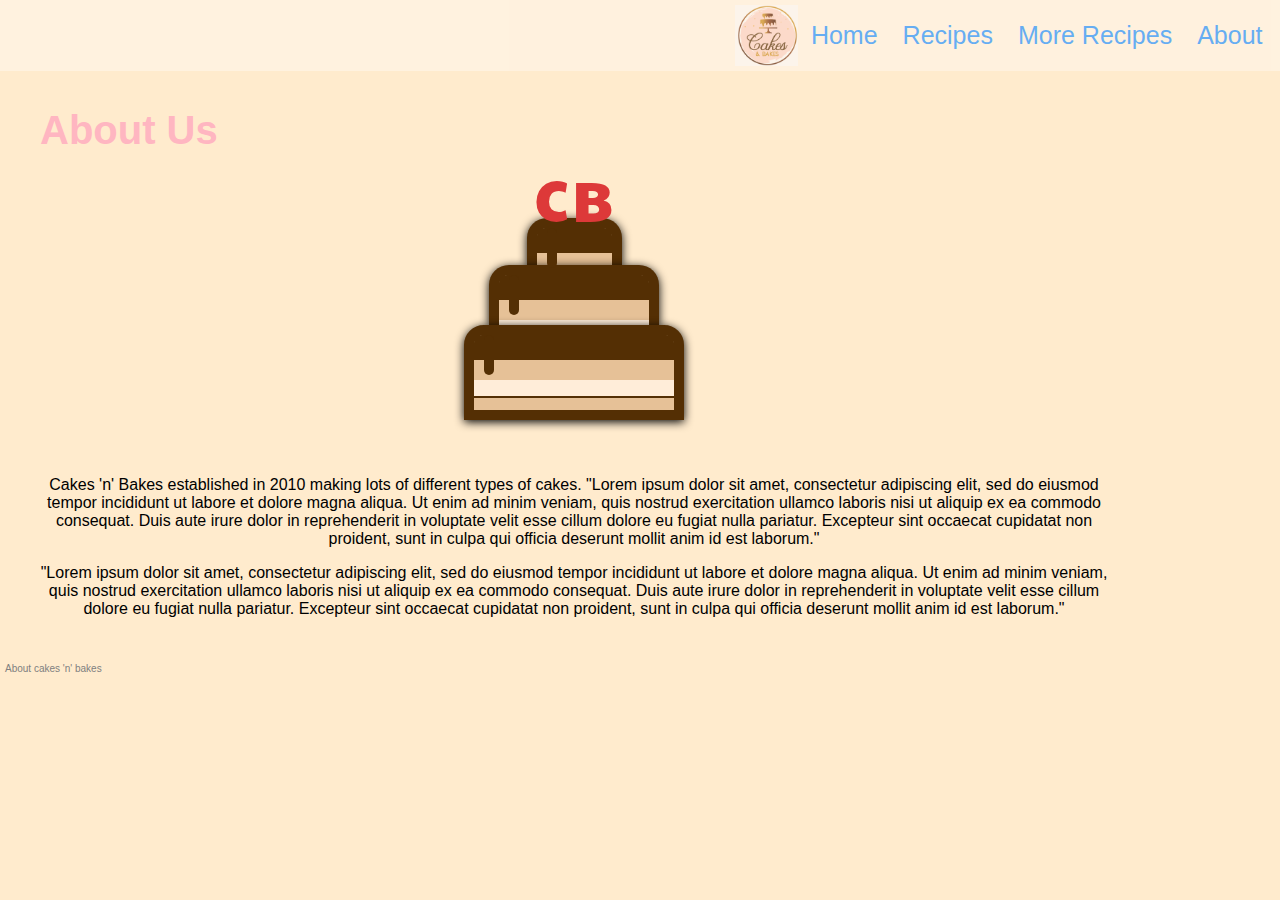
==== about.html @ 63bf549b "added animated cake on about with ref on readme" ====
<!DOCTYPE html>
<html lang="en">
  <head>
    <meta charset="UTF-8">
    <meta name="viewport" content="width=device-width, initial-scale=1.0">
    <title>Cake Shop About</title>
    <link rel="stylesheet" href="css/styles.css">
  </head>
  <body>
    <header>
      <span class="menu" id="openNav">&#9776;</span>
      <nav id="sideNav">
        <span class="menu1" id="closeNav">&times;</span>
        <img class="logo" src="img/cake_logo.png" alt="cake logo">
        <a href="index.html">Home</a>
        <a href="recipes.html">Recipes</a>
        <a href="edamam.html">More&nbsp;Recipes</a>
        <a href="about.html">About</a>
      </nav>
    </header>
    <main>
      <h1>About Us</h1>
      <section class="container">
        <section id="cake">
          <section class="numbers">
            <span class="candle">C</span>
            <span class="candle">B</span>
          </section>
          <section class="cake" id="cake--top"></section>
          <section class="cake" id="cake--middle"></section>
          <section class="cake" id="cake--bottom"></section>
        </section>
      </section>
      <section class="about-container">
        <article class="about">
          <p>
            Cakes 'n' Bakes established in 2010 making lots of different types of cakes.
            "Lorem ipsum dolor sit amet, consectetur adipiscing elit, sed do eiusmod tempor
            incididunt ut labore et dolore magna aliqua. Ut enim ad minim veniam, quis nostrud
            exercitation ullamco laboris nisi ut aliquip ex ea commodo consequat. Duis aute irure
            dolor in reprehenderit in voluptate velit esse cillum dolore eu fugiat nulla pariatur.
            Excepteur sint occaecat cupidatat non proident, sunt in culpa qui officia deserunt mollit
            anim id est laborum."
          </p>
          <p>
            "Lorem ipsum dolor sit amet, consectetur adipiscing elit, sed do eiusmod tempor
            incididunt ut labore et dolore magna aliqua. Ut enim ad minim veniam, quis nostrud
            exercitation ullamco laboris nisi ut aliquip ex ea commodo consequat. Duis aute irure
            dolor in reprehenderit in voluptate velit esse cillum dolore eu fugiat nulla pariatur.
            Excepteur sint occaecat cupidatat non proident, sunt in culpa qui officia deserunt mollit
            anim id est laborum."
          </p>
        </article>
      </section>
    </main>
    <script src="js/scripts.js"></script>
    <div>
      <footer>About cakes 'n' bakes</footer>
    </div>
  </body>
</html>
---- css/styles.css ----
@import url('https://fonts.googleapis.com/css?family=Roboto+Mono&display=swap');
@import url('https://fonts.googleapis.com/css?family=Paytone+One&display=swap');

body {
  background-color: blanchedalmond;
  font-family: "Trebuchet MS", Arial, Helvetica, sans-serif;
  margin: 0;
}

h1 {
  color: lightpink;
  font-size: 40px;
  text-align: center;
  padding: 10px 0px 0px 10px;
}

nav {
  display: flex;
  flex-direction: column;
  align-items: stretch;
  text-align: center;
  height: 100%;
  width: 100%;
  top: 0; /* Stay at the top */
  left: -100%;
  position: fixed;
  z-index: 99 !important;
  background-color: #FFF4E4;
  overflow-x: hidden;
  transition: 2s;
  opacity: 0.5;
  padding: 5px;
  box-sizing: border-box;
}

nav .menu, .menu1 {
  text-align: right;
}

nav.open {
  left: 0;
  cursor: pointer;
  font-size: 40px;
  opacity: 1;
}

nav a, .menu, .menu1 {
  padding: 0.25em 0.5em;
  text-decoration: none;
  font-size: 25px;
  color: #3399ff;
  display: block;
  transition: 2s;
}

.menu {
  top: 0;
}

a {
  transition: 2s ease ;
  padding: 2px;
}

main {
  width: 85%;
  padding: 0px 30px;
}

footer {
  font-size: x-small;
  color: grey;
  padding-left: 5px;
  bottom: 0;
  width: 100%;
  height: 2.5rem;
  display: flex;
  align-items: flex-end;
}

#slides {
    position: relative;
    height: 250px;
    width: 350px;
    padding: 0px;
    margin: auto;
    margin-left: auto;
}

.slide {
    position: absolute;
    left: 0px;
    top: 0px;
    width: 100%;
    height: 100%;
    opacity: 0;
    z-index: 2;
    transition: opacity 1s;
    padding: 10px;
    box-sizing: border-box;
    background: #333;
    color: #fff;
}

.showing {
    opacity: 1;
    z-index: 3;
}

.slide:nth-of-type(1) {
    background: red;
}

.slide:nth-of-type(2) {
    background: black;
}

.slide:nth-of-type(3) {
    background: chocolate;
}

.slide:nth-of-type(4) {
    background: #FFE5B4;
}

.slide:nth-of-type(5) {
    background: purple;
}

/* recipes.html styles */

.cake-grid {
  display: flex;
  flex-direction: row;
  flex-wrap: wrap;
  justify-content: space-evenly;
  align-items: center;
  padding: 0;
  margin: 0;
}

article.cake {
  display: flex;
  flex-direction: column;
  border: 5px solid lightpink;
  padding: 10px;
  width: 50%;
  margin-bottom: 35px;
}

img {
  width: 150px;
  height: 175px;
}

/* Popup Box */

.modal {
  position: fixed;
  top: 0;
  left: 0;
  bottom: 0;
  right: 0;
  display: none;
  overflow: auto;
  background-color: #000000;
  background-color: rgba(0, 0, 0, 0.7);
  z-index: 9999;
}

.modal-window {
  position: relative;
  background-color: #FFFFFF;
  width: 50%;
  margin: 10% auto;
  padding: 20px;
}

.modal-window.small {
  width: 30%;
}

.modal-window.large {
  width: 75%;
}

.close {
  position: absolute;
  top: 0;
  right: 0;
  color: rgba(0,0,0,0.3);
  height: 30px;
  width: 30px;
  font-size: 30px;
  line-height: 30px;
  text-align: center;
}

.close:hover, .close:focus {
  color: #000000;
  cursor: pointer;
}

.open {
  display: block;
}

.btn {
  border: none;
  line-height: 2.5;
  padding: 0 15px;
  margin-left: auto;
  margin-right: auto;
  font-size: 1rem;
  text-align: center;
  text-shadow: 1px 1px 1px #000;
  border-radius: 10px;
  background-color: lightblue;
  box-shadow: inset 2px 2px 3px rgba(255, 255, 255, .6),
              inset -2px -2px 3px rgba(0, 0, 0, .6);
}

p {
  text-align: center;
}

/* edamam styles */

.recipe-grid {
  display: flex;
  flex-direction: row;
  flex-wrap: wrap;
  justify-content: space-evenly;
  word-break: break-word;
  padding: 0;
  margin: 0;
}

article.recipe {
  transition: 0.5s;
  animation: fadeIn 2s;
  border: 5px solid lightpink;
  padding: 10px;
  margin-bottom: 35px;
  width: 75%;
}

article img {
  transition: 0.5s;
  display: block;
  margin: auto;
}

h4 {
  text-align: center;
}

ul {
  display: flex;
  flex-direction: column;
  align-items: flex-start;
}

li {
  display: flex;
  justify-content: space-around;
}

article span {
  display: flex;
  width: max-content;
  margin-bottom: 7px;
  background-color: white;
  color: black;
  padding: 5px;
  font-family: 'Roboto Mono', monospace;
}

@keyframes fadeIn {
  0% {
    opacity: 0;
  }
  100% {
    opacity: 1;
  }

}
/* About styles */

section {
	display: block;
}

#cake {
  width: 400px;
  height: 300px;
  margin: auto;
}

.cake {
	border-radius: 20px 20px 0px 0px;
	margin: auto;
	background-image:
		linear-gradient(transparent 40%, #E6C197 40%),
		linear-gradient(transparent 35%, #542F04 35%);
	background-size: 45px 45px;
	background-color: #FFEDD9;
	border: 10px solid #542F04;
	box-shadow: 0 2px 10px black;
  animation: fadeIn 2s;
}

.cake:before {
	content: '';
  position: absolute;
  width: inherit;
  height: 25px;
  border-radius: 8px 8px 0 0;
  background-size: 50px 60px;
  background-image:
  	radial-gradient(circle at 25px 15px, #542F04 30px, transparent 0px),
  	radial-gradient(circle at 25px 20px, rgba(0, 0, 0, 0.3) 30px, transparent 0px);
  background-repeat: repeat;
  animation: fadeIn 2s;
}

.cake:after {
	content: '';
  position: absolute;
  width: 10px;
  height: 40px;
  border-radius: 10px;
  background-color: #542F04;
  margin-left: 10px;
  animation: fadeIn 2s;
}

#cake--bottom {
	height: 75px;
	width: 200px;
}

#cake--middle {
	width: 150px;
	height: 50px;
	border-bottom: none;
}

#cake--top {
	width: 75px;
	height: 37.5px;
	border-bottom: none;
}

.numbers {
	margin: -20px;
	text-align: center;
}

.candle {
	font-size: 3.5em;
	font-family: 'Paytone One', sans-serif;
	color: #DD3939;
}

/* Tablet nav bar */
@media only screen and (min-width: 600px) {

  nav {
    width: 30%;
  }

  article.cake, article.recipe {
    width: 35%;
  }

  #slides {
      height: 350px;
      width: 450px;
  }
}

@media only screen and (max-width: 999px) {
 .navigation-bar {
   display: none;
 }
}

@media only screen and (min-width: 1000px) {
  body {
    margin: 1em auto;
    margin: 0;
    padding: 0;
  }

  h1 {
    text-align: left;
  }

  .logo {
    float: left;
    height: 5%;
    width: 5%;
  }

  nav {
    left: 0;
    display: flex;
    flex-direction: row;
    justify-content: flex-end;
    align-items: center;
    position: static;
    width: 100%;
    opacity: 0.75;
  }

  .menu1, .menu {
    display: none;
  }

  article.cake, article.recipe {
    width: 25%;
  }

  .btn:hover {
      background-color: lightpink;
  }

  .btn:active {
      box-shadow: inset -2px -2px 3px rgba(255, 255, 255, .6),
                  inset 2px 2px 3px rgba(0, 0, 0, .6);
  }

  #slides {
      height: 550px;
      width: 800px;
  }
}
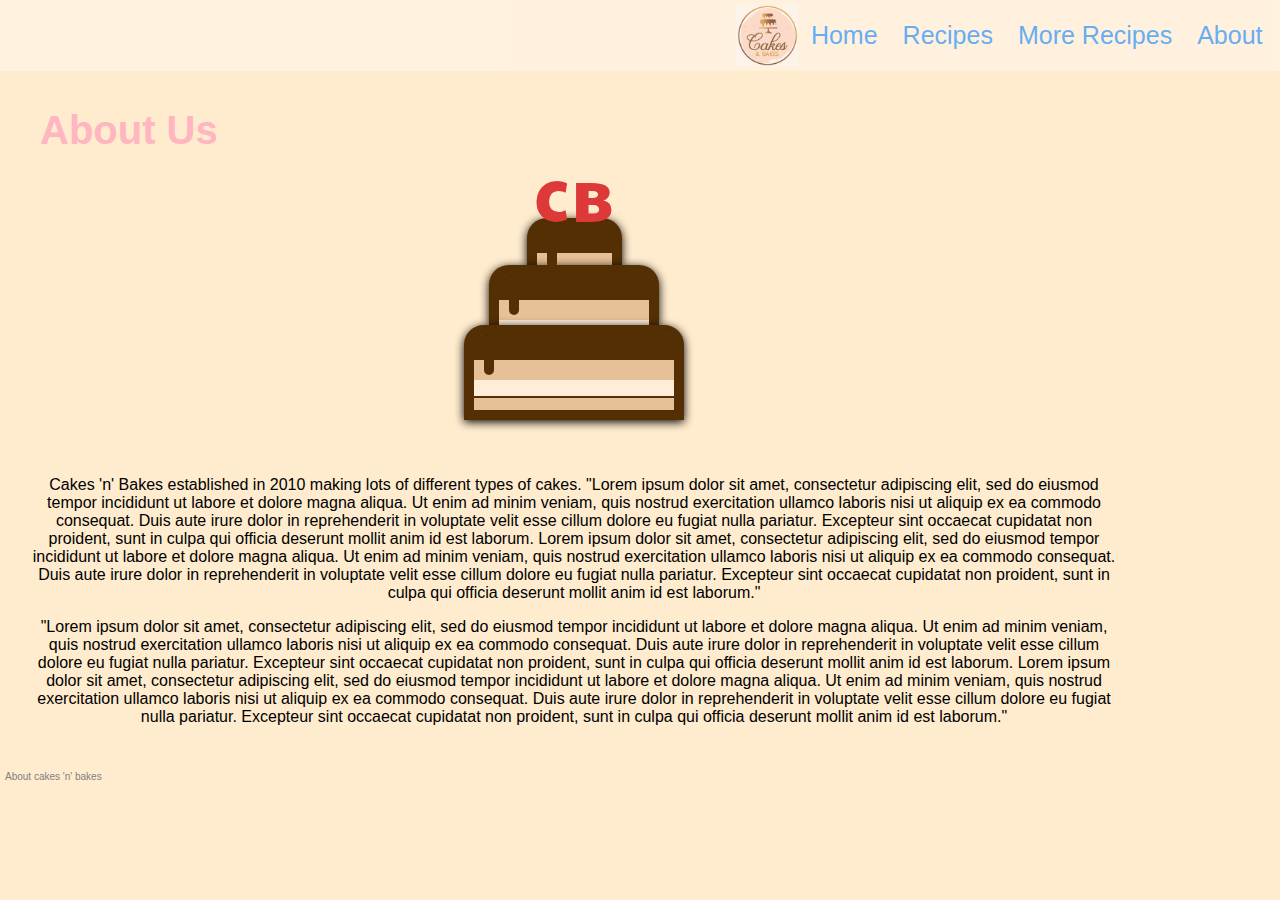
==== commit 438c165c: "some more lorem ipsum" ====
--- a/about.html
+++ b/about.html
@@ -21,14 +21,14 @@
     <main>
       <h1>About Us</h1>
       <section class="container">
-        <section id="cake">
+        <section id="cakie">
           <section class="numbers">
             <span class="candle">C</span>
             <span class="candle">B</span>
           </section>
-          <section class="cake" id="cake--top"></section>
-          <section class="cake" id="cake--middle"></section>
-          <section class="cake" id="cake--bottom"></section>
+          <section class="cakie" id="cakie--top"></section>
+          <section class="cakie" id="cakie--middle"></section>
+          <section class="cakie" id="cakie--bottom"></section>
         </section>
       </section>
       <section class="about-container">
@@ -40,10 +40,20 @@
             exercitation ullamco laboris nisi ut aliquip ex ea commodo consequat. Duis aute irure
             dolor in reprehenderit in voluptate velit esse cillum dolore eu fugiat nulla pariatur.
             Excepteur sint occaecat cupidatat non proident, sunt in culpa qui officia deserunt mollit
+            anim id est laborum. Lorem ipsum dolor sit amet, consectetur adipiscing elit, sed do eiusmod tempor
+            incididunt ut labore et dolore magna aliqua. Ut enim ad minim veniam, quis nostrud
+            exercitation ullamco laboris nisi ut aliquip ex ea commodo consequat. Duis aute irure
+            dolor in reprehenderit in voluptate velit esse cillum dolore eu fugiat nulla pariatur.
+            Excepteur sint occaecat cupidatat non proident, sunt in culpa qui officia deserunt mollit
             anim id est laborum."
           </p>
           <p>
             "Lorem ipsum dolor sit amet, consectetur adipiscing elit, sed do eiusmod tempor
+            incididunt ut labore et dolore magna aliqua. Ut enim ad minim veniam, quis nostrud
+            exercitation ullamco laboris nisi ut aliquip ex ea commodo consequat. Duis aute irure
+            dolor in reprehenderit in voluptate velit esse cillum dolore eu fugiat nulla pariatur.
+            Excepteur sint occaecat cupidatat non proident, sunt in culpa qui officia deserunt mollit
+            anim id est laborum. Lorem ipsum dolor sit amet, consectetur adipiscing elit, sed do eiusmod tempor
             incididunt ut labore et dolore magna aliqua. Ut enim ad minim veniam, quis nostrud
             exercitation ullamco laboris nisi ut aliquip ex ea commodo consequat. Duis aute irure
             dolor in reprehenderit in voluptate velit esse cillum dolore eu fugiat nulla pariatur.
--- a/css/styles.css
+++ b/css/styles.css
@@ -148,6 +148,14 @@
   margin-bottom: 35px;
 }
 
+article#cake {
+  display: flex;
+  flex-direction: column;
+  padding: 10px;
+  width: 50%;
+  margin-bottom: 35px;
+}
+
 img {
   width: 150px;
   height: 175px;
@@ -287,17 +295,22 @@
 }
 /* About styles */
 
+.cake.container {
+  display: flex;
+  align-items: center;
+}
+
 section {
 	display: block;
 }
 
-#cake {
+#cakie {
   width: 400px;
   height: 300px;
   margin: auto;
 }
 
-.cake {
+.cakie {
 	border-radius: 20px 20px 0px 0px;
 	margin: auto;
 	background-image:
@@ -310,7 +323,7 @@
   animation: fadeIn 2s;
 }
 
-.cake:before {
+.cakie:before {
 	content: '';
   position: absolute;
   width: inherit;
@@ -324,7 +337,7 @@
   animation: fadeIn 2s;
 }
 
-.cake:after {
+.cakie:after {
 	content: '';
   position: absolute;
   width: 10px;
@@ -335,18 +348,18 @@
   animation: fadeIn 2s;
 }
 
-#cake--bottom {
+#cakie--bottom {
 	height: 75px;
 	width: 200px;
 }
 
-#cake--middle {
+#cakie--middle {
 	width: 150px;
 	height: 50px;
 	border-bottom: none;
 }
 
-#cake--top {
+#cakie--top {
 	width: 75px;
 	height: 37.5px;
 	border-bottom: none;
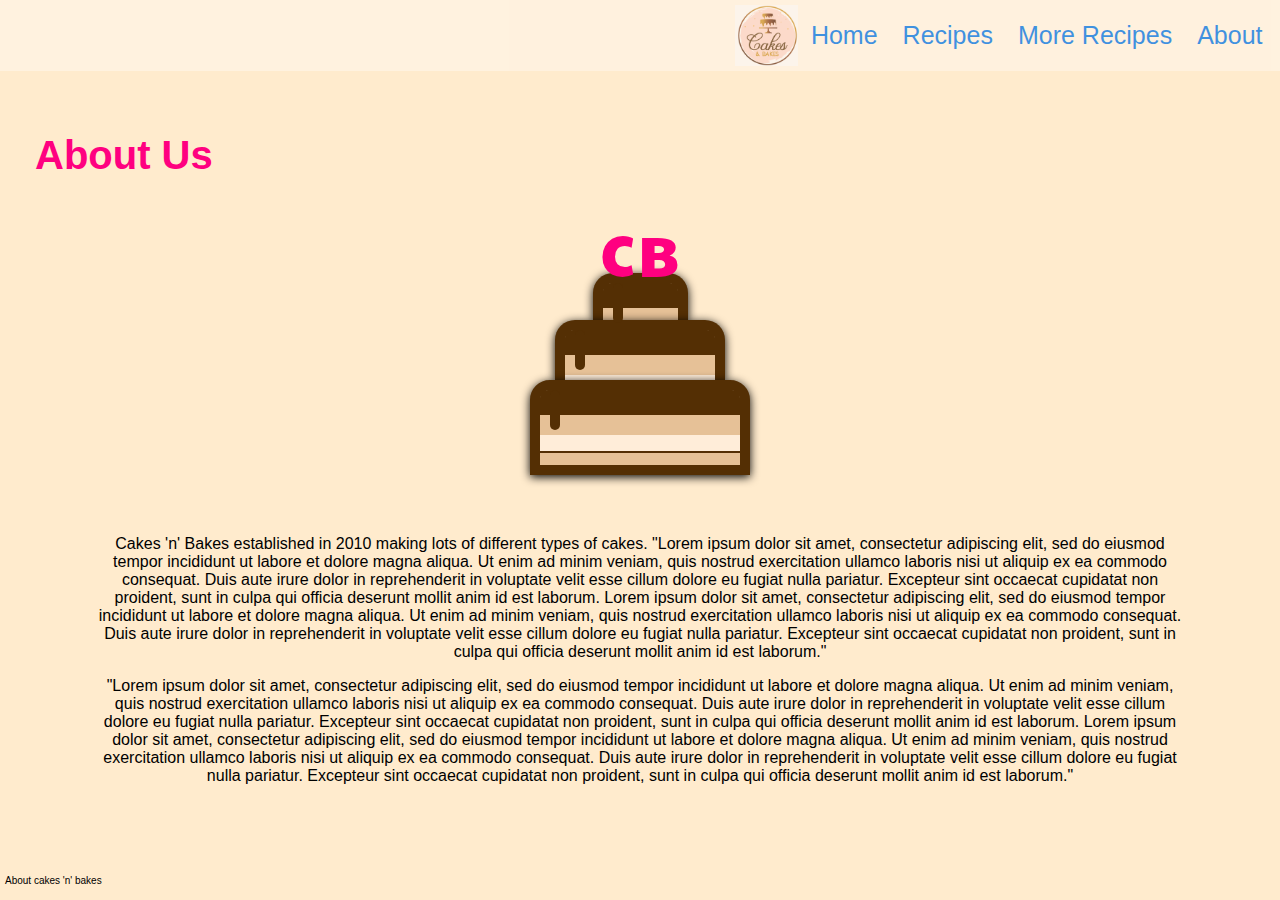
==== commit d75e11c3: "beautify html code" ====
--- a/about.html
+++ b/about.html
@@ -1,71 +1,74 @@
 <!DOCTYPE html>
 <html lang="en">
-  <head>
-    <meta charset="UTF-8">
-    <meta name="viewport" content="width=device-width, initial-scale=1.0">
-    <title>Cake Shop About</title>
-    <link rel="stylesheet" href="css/styles.css">
-  </head>
-  <body>
-    <header>
-      <span class="menu" id="openNav">&#9776;</span>
-      <nav id="sideNav">
-        <span class="menu1" id="closeNav">&times;</span>
-        <img class="logo" src="img/cake_logo.png" alt="cake logo">
-        <a href="index.html">Home</a>
-        <a href="recipes.html">Recipes</a>
-        <a href="edamam.html">More&nbsp;Recipes</a>
-        <a href="about.html">About</a>
-      </nav>
-    </header>
-    <main>
-      <h1>About Us</h1>
-      <section class="container">
-        <section id="cakie">
-          <section class="numbers">
-            <span class="candle">C</span>
-            <span class="candle">B</span>
-          </section>
-          <section class="cakie" id="cakie--top"></section>
-          <section class="cakie" id="cakie--middle"></section>
-          <section class="cakie" id="cakie--bottom"></section>
+
+<head>
+  <meta charset="UTF-8">
+  <meta name="viewport" content="width=device-width, initial-scale=1.0">
+  <title>Cake Shop About</title>
+  <link rel="stylesheet" href="css/styles.css">
+</head>
+
+<body>
+  <header>
+    <span class="menu" id="openNav">&#9776;</span>
+    <nav id="sideNav">
+      <span class="menu1" id="closeNav">&times;</span>
+      <img class="logo" src="img/cake_logo.png" alt="cake logo">
+      <a href="index.html">Home</a>
+      <a href="recipes.html">Recipes</a>
+      <a href="edamam.html">More&nbsp;Recipes</a>
+      <a href="about.html">About</a>
+    </nav>
+  </header>
+  <main>
+    <h1>About Us</h1>
+    <section class="container">
+      <section id="cakie">
+        <section class="numbers">
+          <span class="candle">C</span>
+          <span class="candle">B</span>
         </section>
+        <section class="cakie" id="cakie--top"></section>
+        <section class="cakie" id="cakie--middle"></section>
+        <section class="cakie" id="cakie--bottom"></section>
       </section>
-      <section class="about-container">
-        <article class="about">
-          <p>
-            Cakes 'n' Bakes established in 2010 making lots of different types of cakes.
-            "Lorem ipsum dolor sit amet, consectetur adipiscing elit, sed do eiusmod tempor
-            incididunt ut labore et dolore magna aliqua. Ut enim ad minim veniam, quis nostrud
-            exercitation ullamco laboris nisi ut aliquip ex ea commodo consequat. Duis aute irure
-            dolor in reprehenderit in voluptate velit esse cillum dolore eu fugiat nulla pariatur.
-            Excepteur sint occaecat cupidatat non proident, sunt in culpa qui officia deserunt mollit
-            anim id est laborum. Lorem ipsum dolor sit amet, consectetur adipiscing elit, sed do eiusmod tempor
-            incididunt ut labore et dolore magna aliqua. Ut enim ad minim veniam, quis nostrud
-            exercitation ullamco laboris nisi ut aliquip ex ea commodo consequat. Duis aute irure
-            dolor in reprehenderit in voluptate velit esse cillum dolore eu fugiat nulla pariatur.
-            Excepteur sint occaecat cupidatat non proident, sunt in culpa qui officia deserunt mollit
-            anim id est laborum."
-          </p>
-          <p>
-            "Lorem ipsum dolor sit amet, consectetur adipiscing elit, sed do eiusmod tempor
-            incididunt ut labore et dolore magna aliqua. Ut enim ad minim veniam, quis nostrud
-            exercitation ullamco laboris nisi ut aliquip ex ea commodo consequat. Duis aute irure
-            dolor in reprehenderit in voluptate velit esse cillum dolore eu fugiat nulla pariatur.
-            Excepteur sint occaecat cupidatat non proident, sunt in culpa qui officia deserunt mollit
-            anim id est laborum. Lorem ipsum dolor sit amet, consectetur adipiscing elit, sed do eiusmod tempor
-            incididunt ut labore et dolore magna aliqua. Ut enim ad minim veniam, quis nostrud
-            exercitation ullamco laboris nisi ut aliquip ex ea commodo consequat. Duis aute irure
-            dolor in reprehenderit in voluptate velit esse cillum dolore eu fugiat nulla pariatur.
-            Excepteur sint occaecat cupidatat non proident, sunt in culpa qui officia deserunt mollit
-            anim id est laborum."
-          </p>
-        </article>
-      </section>
-    </main>
-    <script src="js/scripts.js"></script>
-    <div>
-      <footer>About cakes 'n' bakes</footer>
-    </div>
-  </body>
+    </section>
+    <section class="about-container">
+      <article class="about">
+        <p>
+          Cakes 'n' Bakes established in 2010 making lots of different types of cakes.
+          "Lorem ipsum dolor sit amet, consectetur adipiscing elit, sed do eiusmod tempor
+          incididunt ut labore et dolore magna aliqua. Ut enim ad minim veniam, quis nostrud
+          exercitation ullamco laboris nisi ut aliquip ex ea commodo consequat. Duis aute irure
+          dolor in reprehenderit in voluptate velit esse cillum dolore eu fugiat nulla pariatur.
+          Excepteur sint occaecat cupidatat non proident, sunt in culpa qui officia deserunt mollit
+          anim id est laborum. Lorem ipsum dolor sit amet, consectetur adipiscing elit, sed do eiusmod tempor
+          incididunt ut labore et dolore magna aliqua. Ut enim ad minim veniam, quis nostrud
+          exercitation ullamco laboris nisi ut aliquip ex ea commodo consequat. Duis aute irure
+          dolor in reprehenderit in voluptate velit esse cillum dolore eu fugiat nulla pariatur.
+          Excepteur sint occaecat cupidatat non proident, sunt in culpa qui officia deserunt mollit
+          anim id est laborum."
+        </p>
+        <p>
+          "Lorem ipsum dolor sit amet, consectetur adipiscing elit, sed do eiusmod tempor
+          incididunt ut labore et dolore magna aliqua. Ut enim ad minim veniam, quis nostrud
+          exercitation ullamco laboris nisi ut aliquip ex ea commodo consequat. Duis aute irure
+          dolor in reprehenderit in voluptate velit esse cillum dolore eu fugiat nulla pariatur.
+          Excepteur sint occaecat cupidatat non proident, sunt in culpa qui officia deserunt mollit
+          anim id est laborum. Lorem ipsum dolor sit amet, consectetur adipiscing elit, sed do eiusmod tempor
+          incididunt ut labore et dolore magna aliqua. Ut enim ad minim veniam, quis nostrud
+          exercitation ullamco laboris nisi ut aliquip ex ea commodo consequat. Duis aute irure
+          dolor in reprehenderit in voluptate velit esse cillum dolore eu fugiat nulla pariatur.
+          Excepteur sint occaecat cupidatat non proident, sunt in culpa qui officia deserunt mollit
+          anim id est laborum."
+        </p>
+      </article>
+    </section>
+  </main>
+  <script src="js/scripts.js"></script>
+  <div>
+    <footer>About cakes 'n' bakes</footer>
+  </div>
+</body>
+
 </html>
--- a/css/styles.css
+++ b/css/styles.css
@@ -8,10 +8,10 @@
 }
 
 h1 {
-  color: lightpink;
+  color: #FF0080;
   font-size: 40px;
   text-align: center;
-  padding: 10px 0px 0px 10px;
+  padding: 10px 0px 30px 10px;
 }
 
 nav {
@@ -21,7 +21,7 @@
   text-align: center;
   height: 100%;
   width: 100%;
-  top: 0; /* Stay at the top */
+  top: 0;
   left: -100%;
   position: fixed;
   z-index: 99 !important;
@@ -48,7 +48,7 @@
   padding: 0.25em 0.5em;
   text-decoration: none;
   font-size: 25px;
-  color: #3399ff;
+  color: #0073e6;
   display: block;
   transition: 2s;
 }
@@ -58,18 +58,17 @@
 }
 
 a {
-  transition: 2s ease ;
+  transition: 2s ease;
   padding: 2px;
 }
 
 main {
-  width: 85%;
-  padding: 0px 30px;
+  padding: 25px;
 }
 
 footer {
   font-size: x-small;
-  color: grey;
+  color: black;
   padding-left: 5px;
   bottom: 0;
   width: 100%;
@@ -79,52 +78,58 @@
 }
 
 #slides {
-    position: relative;
-    height: 250px;
-    width: 350px;
-    padding: 0px;
-    margin: auto;
-    margin-left: auto;
+  position: relative;
+  height: 250px;
+  width: 350px;
+  padding: 0px;
+  margin: auto;
+  margin-left: auto;
 }
 
 .slide {
-    position: absolute;
-    left: 0px;
-    top: 0px;
-    width: 100%;
-    height: 100%;
-    opacity: 0;
-    z-index: 2;
-    transition: opacity 1s;
-    padding: 10px;
-    box-sizing: border-box;
-    background: #333;
-    color: #fff;
+  position: absolute;
+  left: 0px;
+  top: 0px;
+  width: 100%;
+  height: 100%;
+  opacity: 0;
+  z-index: 2;
+  transition: opacity 1s;
+  padding: 10px;
+  box-sizing: border-box;
+  background: #333;
+  color: #fff;
 }
 
 .showing {
-    opacity: 1;
-    z-index: 3;
+  opacity: 1;
+  z-index: 3;
 }
 
 .slide:nth-of-type(1) {
-    background: red;
+  background: red;
 }
 
 .slide:nth-of-type(2) {
-    background: black;
+  background: black;
 }
 
 .slide:nth-of-type(3) {
-    background: chocolate;
+  background: chocolate;
 }
 
 .slide:nth-of-type(4) {
-    background: #FFE5B4;
+  background: #FFE5B4;
 }
 
 .slide:nth-of-type(5) {
-    background: purple;
+  background: purple;
+}
+
+h3, article {
+  padding: 10px;
+  margin: 10px;
+  text-align: center;
 }
 
 /* recipes.html styles */
@@ -142,7 +147,7 @@
 article.cake {
   display: flex;
   flex-direction: column;
-  border: 5px solid lightpink;
+  border: 5px solid #FF0080;
   padding: 10px;
   width: 50%;
   margin-bottom: 35px;
@@ -182,6 +187,7 @@
   width: 50%;
   margin: 10% auto;
   padding: 20px;
+  display: block;
 }
 
 .modal-window.small {
@@ -196,7 +202,7 @@
   position: absolute;
   top: 0;
   right: 0;
-  color: rgba(0,0,0,0.3);
+  color: rgba(0, 0, 0, 0.3);
   height: 30px;
   width: 30px;
   font-size: 30px;
@@ -225,11 +231,12 @@
   border-radius: 10px;
   background-color: lightblue;
   box-shadow: inset 2px 2px 3px rgba(255, 255, 255, .6),
-              inset -2px -2px 3px rgba(0, 0, 0, .6);
+    inset -2px -2px 3px rgba(0, 0, 0, .6);
 }
 
 p {
   text-align: center;
+  margin-top: 0;
 }
 
 /* edamam styles */
@@ -247,7 +254,7 @@
 article.recipe {
   transition: 0.5s;
   animation: fadeIn 2s;
-  border: 5px solid lightpink;
+  border: 5px solid #FF0080;
   padding: 10px;
   margin-bottom: 35px;
   width: 75%;
@@ -261,6 +268,7 @@
 
 h4 {
   text-align: center;
+  margin: 10px;
 }
 
 ul {
@@ -274,34 +282,42 @@
   justify-content: space-around;
 }
 
+article div {
+  display: flex;
+  justify-content: center;
+  flex-wrap: wrap;
+  padding: inherit;
+}
+
 article span {
-  display: flex;
-  width: max-content;
-  margin-bottom: 7px;
-  background-color: white;
-  color: black;
-  padding: 5px;
+  margin: 5px;
+  background-color: black;
+  color: white;
+  padding: 7px;
   font-family: 'Roboto Mono', monospace;
+  font-size: 10px;
+  border-radius: 16px;
 }
 
 @keyframes fadeIn {
   0% {
     opacity: 0;
   }
+
   100% {
     opacity: 1;
   }
 
 }
+
 /* About styles */
 
-.cake.container {
-  display: flex;
-  align-items: center;
+.container, .about-container {
+  padding: 0px 50px;
 }
 
 section {
-	display: block;
+  display: block;
 }
 
 #cakie {
@@ -311,34 +327,34 @@
 }
 
 .cakie {
-	border-radius: 20px 20px 0px 0px;
-	margin: auto;
-	background-image:
-		linear-gradient(transparent 40%, #E6C197 40%),
-		linear-gradient(transparent 35%, #542F04 35%);
-	background-size: 45px 45px;
-	background-color: #FFEDD9;
-	border: 10px solid #542F04;
-	box-shadow: 0 2px 10px black;
+  border-radius: 20px 20px 0px 0px;
+  margin: auto;
+  background-image:
+    linear-gradient(transparent 40%, #E6C197 40%),
+    linear-gradient(transparent 35%, #542F04 35%);
+  background-size: 45px 45px;
+  background-color: #FFEDD9;
+  border: 10px solid #542F04;
+  box-shadow: 0 2px 10px black;
   animation: fadeIn 2s;
 }
 
 .cakie:before {
-	content: '';
+  content: '';
   position: absolute;
   width: inherit;
   height: 25px;
   border-radius: 8px 8px 0 0;
   background-size: 50px 60px;
   background-image:
-  	radial-gradient(circle at 25px 15px, #542F04 30px, transparent 0px),
-  	radial-gradient(circle at 25px 20px, rgba(0, 0, 0, 0.3) 30px, transparent 0px);
+    radial-gradient(circle at 25px 15px, #542F04 30px, transparent 0px),
+    radial-gradient(circle at 25px 20px, rgba(0, 0, 0, 0.3) 30px, transparent 0px);
   background-repeat: repeat;
   animation: fadeIn 2s;
 }
 
 .cakie:after {
-	content: '';
+  content: '';
   position: absolute;
   width: 10px;
   height: 40px;
@@ -349,54 +365,55 @@
 }
 
 #cakie--bottom {
-	height: 75px;
-	width: 200px;
+  height: 75px;
+  width: 200px;
 }
 
 #cakie--middle {
-	width: 150px;
-	height: 50px;
-	border-bottom: none;
+  width: 150px;
+  height: 50px;
+  border-bottom: none;
 }
 
 #cakie--top {
-	width: 75px;
-	height: 37.5px;
-	border-bottom: none;
+  width: 75px;
+  height: 37.5px;
+  border-bottom: none;
 }
 
 .numbers {
-	margin: -20px;
-	text-align: center;
+  margin: -20px;
+  text-align: center;
 }
 
 .candle {
-	font-size: 3.5em;
-	font-family: 'Paytone One', sans-serif;
-	color: #DD3939;
+  font-size: 3.5em;
+  font-family: 'Paytone One', sans-serif;
+  color: #FF0080;
 }
 
 /* Tablet nav bar */
+
 @media only screen and (min-width: 600px) {
-
   nav {
     width: 30%;
   }
 
-  article.cake, article.recipe {
+  article.cake,
+  article.recipe {
     width: 35%;
   }
 
   #slides {
-      height: 350px;
-      width: 450px;
+    height: 350px;
+    width: 450px;
   }
 }
 
 @media only screen and (max-width: 999px) {
- .navigation-bar {
-   display: none;
- }
+  .navigation-bar {
+    display: none;
+  }
 }
 
 @media only screen and (min-width: 1000px) {
@@ -411,7 +428,6 @@
   }
 
   .logo {
-    float: left;
     height: 5%;
     width: 5%;
   }
@@ -427,25 +443,27 @@
     opacity: 0.75;
   }
 
-  .menu1, .menu {
+  .menu1,
+  .menu {
     display: none;
   }
 
-  article.cake, article.recipe {
+  article.cake,
+  article.recipe {
     width: 25%;
   }
 
   .btn:hover {
-      background-color: lightpink;
+    background-color: lightpink;
   }
 
   .btn:active {
-      box-shadow: inset -2px -2px 3px rgba(255, 255, 255, .6),
-                  inset 2px 2px 3px rgba(0, 0, 0, .6);
+    box-shadow: inset -2px -2px 3px rgba(255, 255, 255, .6),
+      inset 2px 2px 3px rgba(0, 0, 0, .6);
   }
 
   #slides {
-      height: 550px;
-      width: 800px;
-  }
-}
+    height: 550px;
+    width: 800px;
+  }
+}
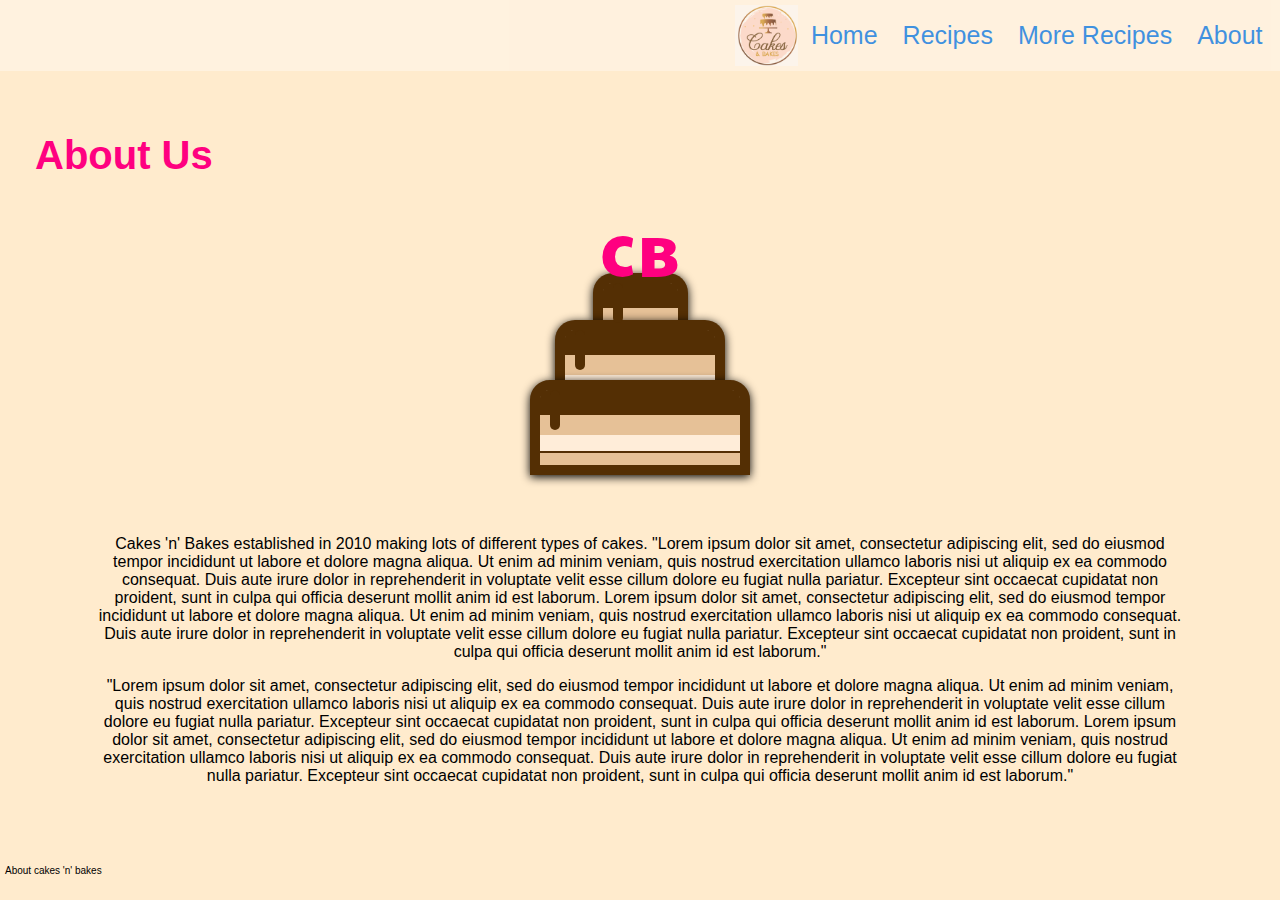
==== commit ed89dea1: "change footer tags" ====
--- a/about.html
+++ b/about.html
@@ -66,9 +66,9 @@
     </section>
   </main>
   <script src="js/scripts.js"></script>
-  <div>
-    <footer>About cakes 'n' bakes</footer>
-  </div>
+  <footer>
+    <p>About cakes 'n' bakes</p>
+  </footer>
 </body>
 
 </html>
--- a/css/styles.css
+++ b/css/styles.css
@@ -307,7 +307,6 @@
   100% {
     opacity: 1;
   }
-
 }
 
 /* About styles */
@@ -348,7 +347,7 @@
   background-size: 50px 60px;
   background-image:
     radial-gradient(circle at 25px 15px, #542F04 30px, transparent 0px),
-    radial-gradient(circle at 25px 20px, rgba(0, 0, 0, 0.3) 30px, transparent 0px);
+    radial-gradient(circle at 25px 20px, rgba(0, 0, 0, 0.3) 15px, transparent 0px);
   background-repeat: repeat;
   animation: fadeIn 2s;
 }
@@ -361,7 +360,6 @@
   border-radius: 10px;
   background-color: #542F04;
   margin-left: 10px;
-  animation: fadeIn 2s;
 }
 
 #cakie--bottom {
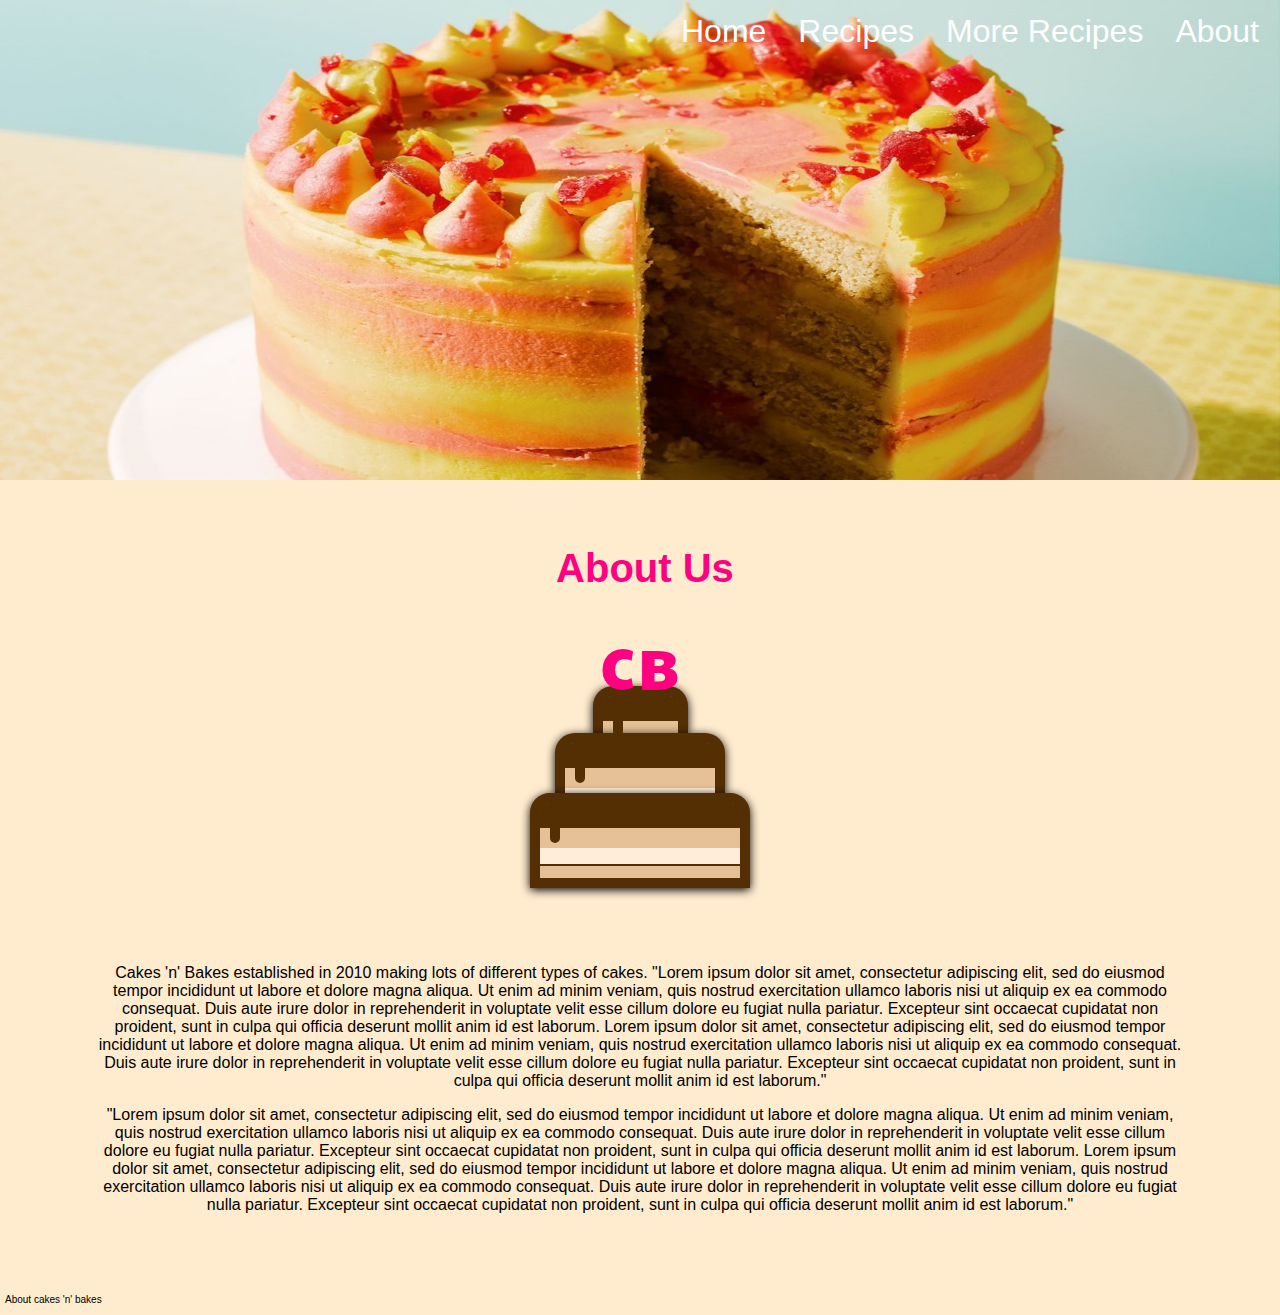
==== commit 9dbe1690: "A main background image + style for all media queries" ====
--- a/about.html
+++ b/about.html
@@ -10,6 +10,7 @@
 
 <body>
   <header>
+    <img class="hero" src="img/Rhubarb-Custard.jpg" alt="Rhubarb and Custard">
     <span class="menu" id="openNav">&#9776;</span>
     <nav id="sideNav">
       <span class="menu1" id="closeNav">&times;</span>
--- a/css/styles.css
+++ b/css/styles.css
@@ -33,7 +33,8 @@
   box-sizing: border-box;
 }
 
-nav .menu, .menu1 {
+nav .menu,
+.menu1 {
   text-align: right;
 }
 
@@ -44,22 +45,42 @@
   opacity: 1;
 }
 
-nav a, .menu, .menu1 {
+nav a,
+.menu,
+.menu1 {
   padding: 0.25em 0.5em;
   text-decoration: none;
-  font-size: 25px;
-  color: #0073e6;
+  font-size: xx-large;
+  color: white;
   display: block;
   transition: 2s;
-}
-
-.menu {
-  top: 0;
 }
 
 a {
   transition: 2s ease;
   padding: 2px;
+}
+
+.logo {
+  height: 15%;
+}
+
+.hero {
+  width: 100%;
+  height: 30em;
+  background-position: center;
+  background-repeat: no-repeat;
+  background-size: cover;
+  position: relative;
+}
+
+.menu {
+  bottom: 0px;
+  left: 0px;
+  right: 0px;
+  position: absolute;
+  top:0;
+  left:0;
 }
 
 main {
@@ -77,60 +98,137 @@
   align-items: flex-end;
 }
 
-#slides {
+.flip-card {
+  background-color: transparent;
+  width: 300px;
+  height: 300px;
+  perspective: 1000px;
+  padding: 30px;
+}
+
+.flip-card-inner {
   position: relative;
-  height: 250px;
-  width: 350px;
-  padding: 0px;
-  margin: auto;
-  margin-left: auto;
-}
-
-.slide {
+  width: 100%;
+  height: 100%;
+  text-align: center;
+  transition: transform 0.6s;
+  transform-style: preserve-3d;
+  box-shadow: 0 4px 8px 0 rgba(0, 0, 0, 0.2);
+}
+
+.flip-card:hover .flip-card-inner {
+  transform: rotateY(180deg);
+}
+
+.flip-card-front,
+.flip-card-back {
   position: absolute;
-  left: 0px;
-  top: 0px;
   width: 100%;
   height: 100%;
-  opacity: 0;
-  z-index: 2;
-  transition: opacity 1s;
-  padding: 10px;
-  box-sizing: border-box;
-  background: #333;
-  color: #fff;
-}
-
-.showing {
-  opacity: 1;
-  z-index: 3;
-}
-
-.slide:nth-of-type(1) {
-  background: red;
-}
-
-.slide:nth-of-type(2) {
-  background: black;
-}
-
-.slide:nth-of-type(3) {
-  background: chocolate;
-}
-
-.slide:nth-of-type(4) {
-  background: #FFE5B4;
-}
-
-.slide:nth-of-type(5) {
-  background: purple;
-}
-
-h3, article {
+  backface-visibility: hidden;
+}
+
+.flip-card-front {
+  background-color: #bbb;
+  color: black;
+}
+
+h2 {
+  color: #FF0080;
+}
+
+hr {
+  border-color: black;
+  width: 100%;
+}
+
+.ingred {
+  font-weight: bold;
+}
+
+.flip-card-back {
+  background-color: #FFF4E4;
+  color: black;
+  transform: rotateY(180deg);
+  display: block;
+}
+
+.img1 {
+  height: 300px;
+  width: 300px;
+}
+
+.flip-container {
+  display: flex;
+  flex-direction: row;
+  flex-wrap: wrap;
+  justify-content: space-around;
+}
+
+.blog-container {
+  display: flex;
+  flex-wrap: wrap;
+}
+
+.blog,
+.ingredients {
+  border: 5px solid #FF0080;
+  margin: 30px;
+  margin-top: 50px;
+  width: 100%;
+}
+
+ol,
+li {
+  text-align: left;
+}
+
+h3,
+article {
   padding: 10px;
   margin: 10px;
   text-align: center;
 }
+
+ul {
+  padding: 0;
+  margin: 10px;
+}
+
+li,
+div {
+  display: flex;
+  justify-content: space-between;
+}
+
+li button {
+  transition: 0.4s;
+  background: none;
+  border: none;
+}
+
+li button:hover {
+  opacity: 1;
+}
+
+button,
+input {
+  font-size: inherit;
+}
+
+input {
+  padding-left: 0.2em;
+  flex: 1;
+  min-width: 5em;
+}
+
+#clearBtn {
+  width: 25%;
+  display: flex;
+  margin: 10px;
+}
+
+
 
 /* recipes.html styles */
 
@@ -162,8 +260,7 @@
 }
 
 img {
-  width: 150px;
-  height: 175px;
+  height: 200px;
 }
 
 /* Popup Box */
@@ -210,7 +307,8 @@
   text-align: center;
 }
 
-.close:hover, .close:focus {
+.close:hover,
+.close:focus {
   color: #000000;
   cursor: pointer;
 }
@@ -236,7 +334,6 @@
 
 p {
   text-align: center;
-  margin-top: 0;
 }
 
 /* edamam styles */
@@ -246,7 +343,6 @@
   flex-direction: row;
   flex-wrap: wrap;
   justify-content: space-evenly;
-  word-break: break-word;
   padding: 0;
   margin: 0;
 }
@@ -262,24 +358,17 @@
 
 article img {
   transition: 0.5s;
-  display: block;
-  margin: auto;
 }
 
 h4 {
   text-align: center;
-  margin: 10px;
+  margin-top: 25px;
 }
 
 ul {
   display: flex;
   flex-direction: column;
   align-items: flex-start;
-}
-
-li {
-  display: flex;
-  justify-content: space-around;
 }
 
 article div {
@@ -311,7 +400,8 @@
 
 /* About styles */
 
-.container, .about-container {
+.container,
+.about-container {
   padding: 0px 50px;
 }
 
@@ -394,17 +484,17 @@
 
 @media only screen and (min-width: 600px) {
   nav {
-    width: 30%;
+    width: 40%;
+  }
+
+  .logo {
+    height: 15%;
+    width: 50%;
   }
 
   article.cake,
   article.recipe {
     width: 35%;
-  }
-
-  #slides {
-    height: 350px;
-    width: 450px;
   }
 }
 
@@ -421,25 +511,31 @@
     padding: 0;
   }
 
-  h1 {
-    text-align: left;
-  }
-
   .logo {
-    height: 5%;
-    width: 5%;
+    display: none;
+  }
+
+  .hero {
+    background-position: center;
+    background-repeat: no-repeat;
+    background-size: cover;
+    position: relative;
   }
 
   nav {
-    left: 0;
     display: flex;
     flex-direction: row;
     justify-content: flex-end;
     align-items: center;
-    position: static;
     width: 100%;
-    opacity: 0.75;
-  }
+    height: auto;
+    opacity: inherit;
+    background-color: transparent;
+    position: absolute;
+    left: 0;
+    top: 0;
+    right: 16px;
+}
 
   .menu1,
   .menu {
@@ -460,8 +556,16 @@
       inset 2px 2px 3px rgba(0, 0, 0, .6);
   }
 
-  #slides {
-    height: 550px;
-    width: 800px;
-  }
-}
+  .blog-container {
+    display: inline-flex;
+    flex-wrap: nowrap;
+  }
+
+  .blog {
+    width: 70%;
+  }
+
+  .ingredients {
+    width: 30%;
+  }
+}
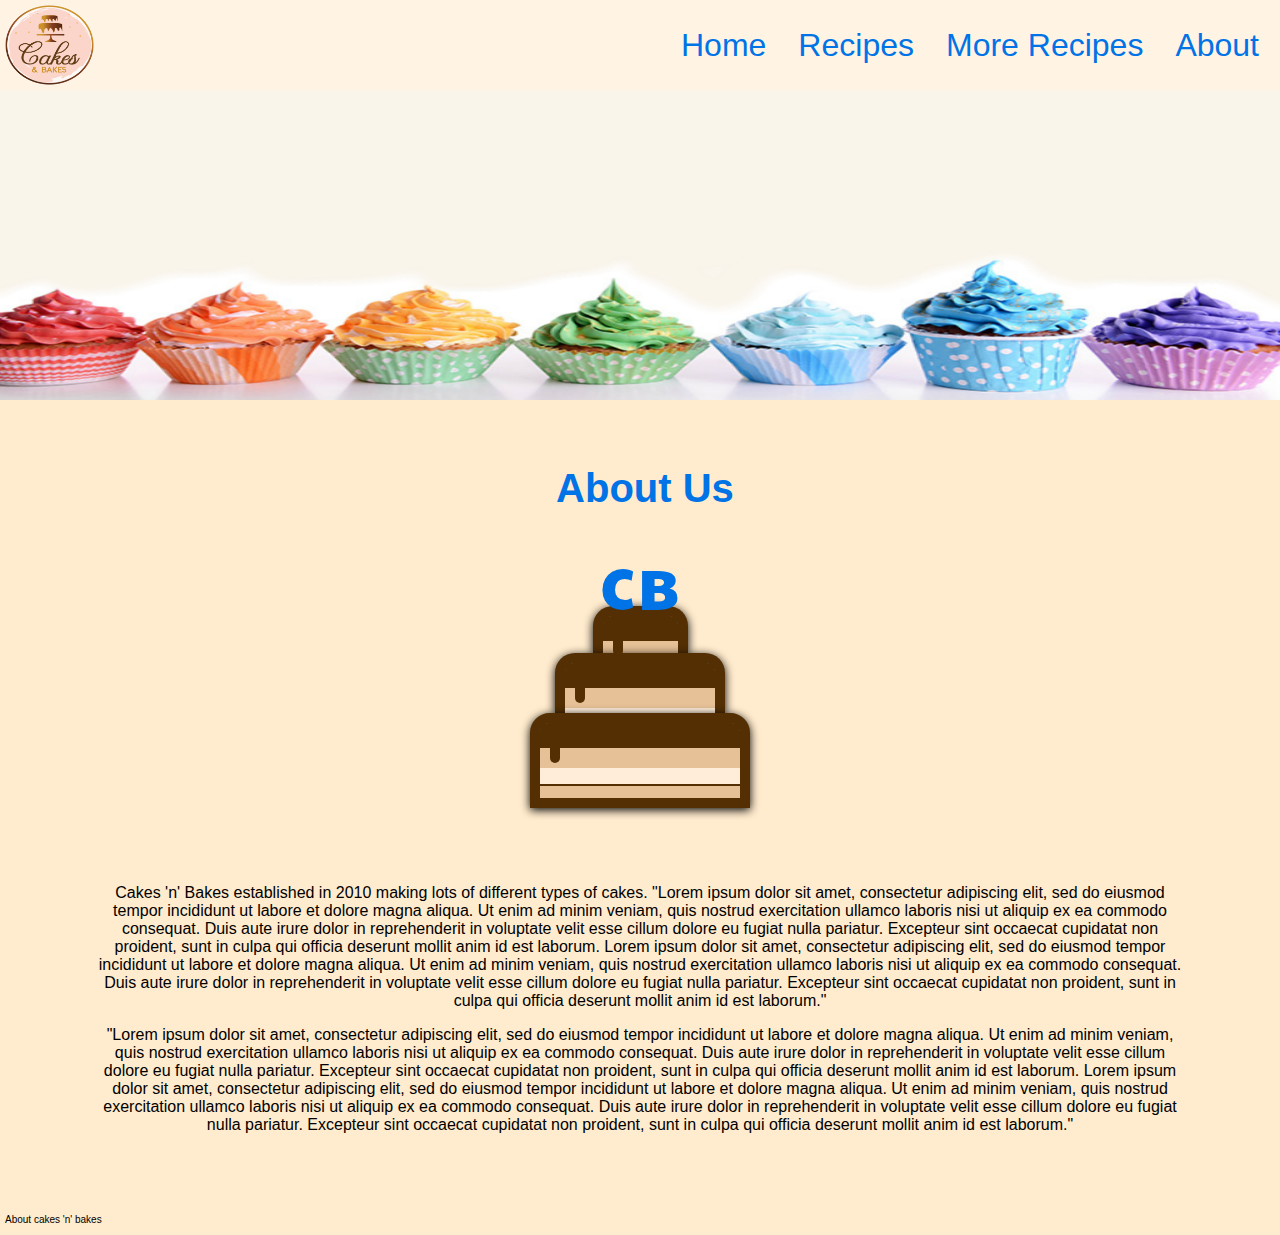
==== commit c0e8319a: "change styles for nav/logo+bkgrnd img + change bkgrnd img for all pages" ====
--- a/about.html
+++ b/about.html
@@ -10,7 +10,7 @@
 
 <body>
   <header>
-    <img class="hero" src="img/Rhubarb-Custard.jpg" alt="Rhubarb and Custard">
+    <img class="hero" src="img/rainbow.png" alt="rainbow cupcakes">
     <span class="menu" id="openNav">&#9776;</span>
     <nav id="sideNav">
       <span class="menu1" id="closeNav">&times;</span>
--- a/css/styles.css
+++ b/css/styles.css
@@ -8,7 +8,7 @@
 }
 
 h1 {
-  color: #FF0080;
+  color: #0073e6;
   font-size: 40px;
   text-align: center;
   padding: 10px 0px 30px 10px;
@@ -51,7 +51,7 @@
   padding: 0.25em 0.5em;
   text-decoration: none;
   font-size: xx-large;
-  color: white;
+  color: #0073e6;
   display: block;
   transition: 2s;
 }
@@ -67,7 +67,7 @@
 
 .hero {
   width: 100%;
-  height: 30em;
+  height: 25em;
   background-position: center;
   background-repeat: no-repeat;
   background-size: cover;
@@ -134,7 +134,7 @@
 }
 
 h2 {
-  color: #FF0080;
+  color: #0073e6;
 }
 
 hr {
@@ -172,7 +172,7 @@
 
 .blog,
 .ingredients {
-  border: 5px solid #FF0080;
+  border: 5px solid #0073e6;
   margin: 30px;
   margin-top: 50px;
   width: 100%;
@@ -245,7 +245,7 @@
 article.cake {
   display: flex;
   flex-direction: column;
-  border: 5px solid #FF0080;
+  border: 5px solid #0073e6;
   padding: 10px;
   width: 50%;
   margin-bottom: 35px;
@@ -350,7 +350,7 @@
 article.recipe {
   transition: 0.5s;
   animation: fadeIn 2s;
-  border: 5px solid #FF0080;
+  border: 5px solid #0073e6;
   padding: 10px;
   margin-bottom: 35px;
   width: 75%;
@@ -477,7 +477,7 @@
 .candle {
   font-size: 3.5em;
   font-family: 'Paytone One', sans-serif;
-  color: #FF0080;
+  color: #0073e6;
 }
 
 /* Tablet nav bar */
@@ -485,11 +485,6 @@
 @media only screen and (min-width: 600px) {
   nav {
     width: 40%;
-  }
-
-  .logo {
-    height: 15%;
-    width: 50%;
   }
 
   article.cake,
@@ -512,14 +507,9 @@
   }
 
   .logo {
-    display: none;
-  }
-
-  .hero {
-    background-position: center;
-    background-repeat: no-repeat;
-    background-size: cover;
-    position: relative;
+    width: 7%;
+    height: 5em;
+    margin-right: auto;
   }
 
   nav {
@@ -530,12 +520,13 @@
     width: 100%;
     height: auto;
     opacity: inherit;
-    background-color: transparent;
     position: absolute;
     left: 0;
-    top: 0;
-    right: 16px;
-}
+  }
+
+  nav a:hover {
+    background-color: white;
+  }
 
   .menu1,
   .menu {
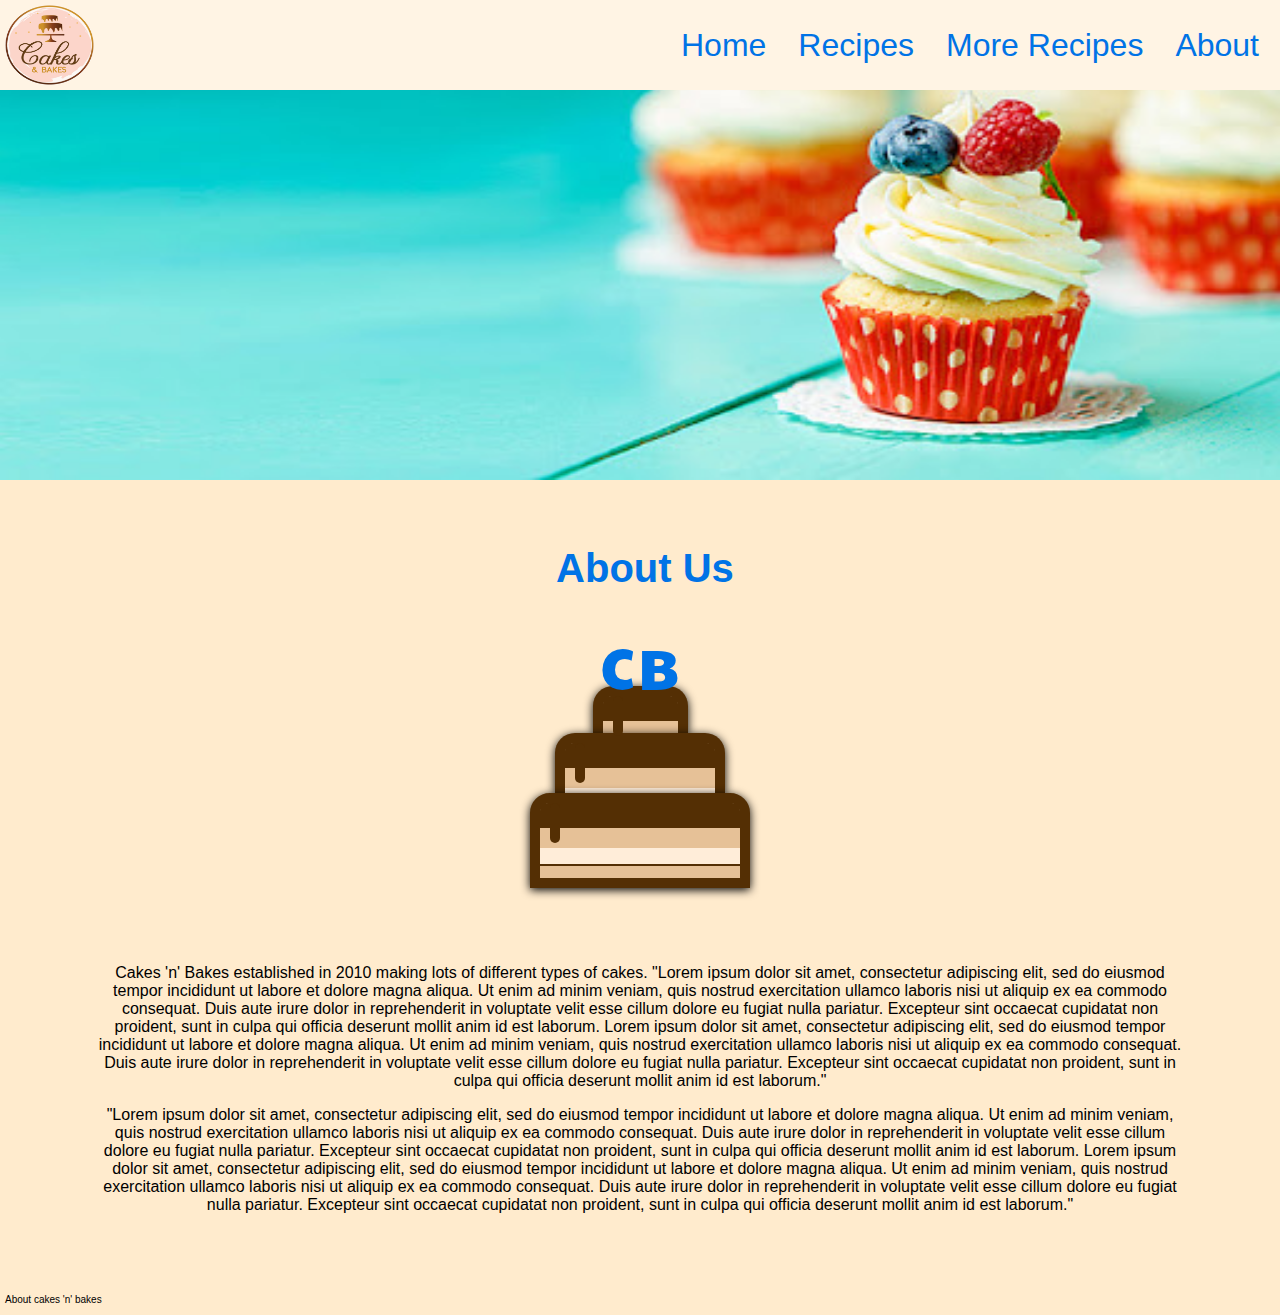
==== commit 42cc8384: "finalise the hero image inc media query sizes" ====
--- a/about.html
+++ b/about.html
@@ -10,7 +10,7 @@
 
 <body>
   <header>
-    <img class="hero" src="img/rainbow.png" alt="rainbow cupcakes">
+    <img class="hero" src="img/fruitcupcake.jpg" alt="fruit cupcakes">
     <span class="menu" id="openNav">&#9776;</span>
     <nav id="sideNav">
       <span class="menu1" id="closeNav">&times;</span>
--- a/css/styles.css
+++ b/css/styles.css
@@ -67,7 +67,7 @@
 
 .hero {
   width: 100%;
-  height: 25em;
+  height: 17em;
   background-position: center;
   background-repeat: no-repeat;
   background-size: cover;
@@ -491,6 +491,10 @@
   article.recipe {
     width: 35%;
   }
+
+  .hero {
+    height: 25em;
+  }
 }
 
 @media only screen and (max-width: 999px) {
@@ -510,6 +514,10 @@
     width: 7%;
     height: 5em;
     margin-right: auto;
+  }
+
+  .hero {
+    height: 30em;
   }
 
   nav {
